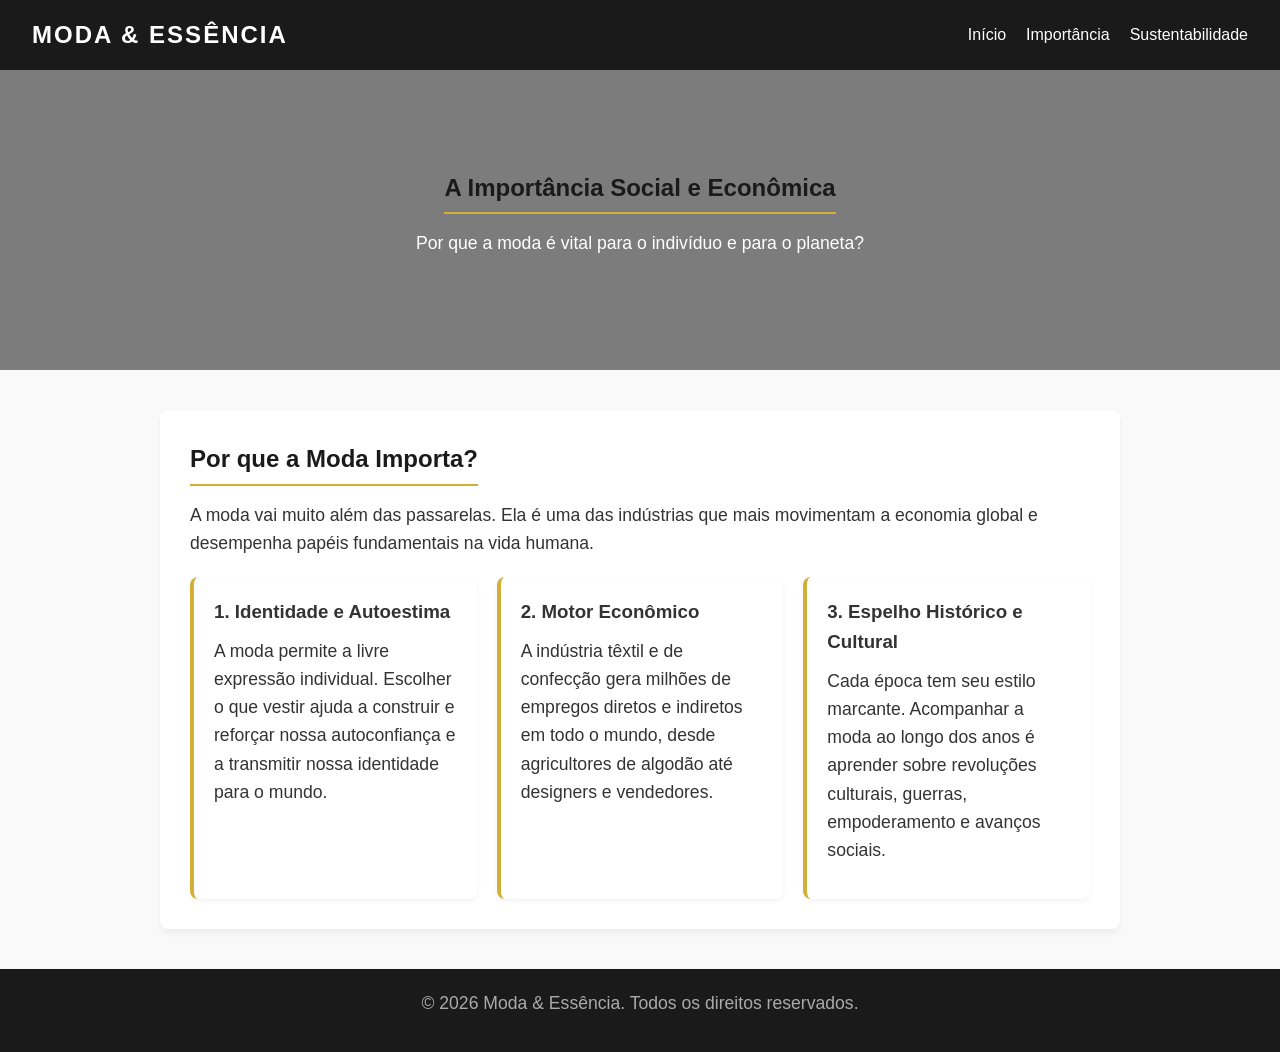
==== importancia.html @ f58232e0 "13:42" ====
<!DOCTYPE html>
<html lang="pt-BR">
<head>
    <meta charset="UTF-8">
    <meta name="viewport" content="width=device-width, initial-scale=1.0">
    <title>Moda & Essência - A Importância</title>
    <link rel="stylesheet" href="style.css">
</head>
<body>

    <header>
        <h1>MODA & ESSÊNCIA</h1>
        <nav>
            <ul>
                <li><a href="index.html">Início</a></li>
                <li><a href="importancia.html">Importância</a></li>
                <li><a href="sustentabilidade.html">Sustentabilidade</a></li>
            </ul>
        </nav>
    </header>

    <section class="hero">
        <h2>A Importância Social e Econômica</h2>
        <p>Por que a moda é vital para o indivíduo e para o planeta?</p>
    </section>

    <main>
        <section class="content-block">
            <h2>Por que a Moda Importa?</h2>
            <p>A moda vai muito além das passarelas. Ela é uma das indústrias que mais movimentam a economia global e desempenha papéis fundamentais na vida humana.</p>
            
            <div class="grid-cards">
                <div class="card">
                    <h3>1. Identidade e Autoestima</h3>
                    <p>A moda permite a livre expressão individual. Escolher o que vestir ajuda a construir e reforçar nossa autoconfiança e a transmitir nossa identidade para o mundo.</p>
                </div>

                <div class="card">
                    <h3>2. Motor Econômico</h3>
                    <p>A indústria têxtil e de confecção gera milhões de empregos diretos e indiretos em todo o mundo, desde agricultores de algodão até designers e vendedores.</p>
                </div>

                <div class="card">
                    <h3>3. Espelho Histórico e Cultural</h3>
                    <p>Cada época tem seu estilo marcante. Acompanhar a moda ao longo dos anos é aprender sobre revoluções culturais, guerras, empoderamento e avanços sociais.</p>
                </div>
            </div>
        </section>
    </main>

    <footer>
        <p>&copy; 2026 Moda & Essência. Todos os direitos reservados.</p>
    </footer>

</body>
</html>
---- style.css ----
/* Reset Básico */
* {
    margin: 0;
    padding: 0;
    box-sizing: border-box;
    font-family: 'Segoe UI', Tahoma, Geneva, Verdana, sans-serif;
}

body {
    background-color: #f9f9f9;
    color: #333;
    line-height: 1.6;
}

/* Cabeçalho e Menu */
header {
    background-color: #1a1a1a;
    color: #fff;
    padding: 1rem 2rem;
    display: flex;
    justify-content: space-between;
    align-items: center;
}

header h1 {
    font-size: 1.5rem;
    letter-spacing: 2px;
}

nav ul {
    display: flex;
    list-style: none;
}

nav ul li {
    margin-left: 20px;
}

nav ul li a {
    color: #fff;
    text-decoration: none;
    font-weight: 500;
    transition: color 0.3s;
}

nav ul li a:hover {
    color: #d4af37; /* Cor Dourada */
}

/* Banner Principal */
.hero {
    background: linear-gradient(rgba(0,0,0,0.5), rgba(0,0,0,0.5)), url('https://images.unsplash.com/photo-1490481651871-ab68de25d43d?q=80&w=1000') no-repeat center center/cover;
    height: 300px;
    color: white;
    display: flex;
    flex-direction: column;
    justify-content: center;
    align-items: center;
    text-align: center;
    padding: 0 20px;
}

/* Conteúdo Principal */
main {
    max-width: 1000px;
    margin: 40px auto;
    padding: 0 20px;
}

.content-block {
    background: white;
    padding: 30px;
    border-radius: 8px;
    box-shadow: 0 4px 6px rgba(0,0,0,0.05);
    margin-bottom: 30px;
}

h2 {
    color: #1a1a1a;
    margin-bottom: 15px;
    border-bottom: 2px solid #d4af37;
    display: inline-block;
    padding-bottom: 5px;
}

p {
    margin-bottom: 15px;
    font-size: 1.1rem;
}

/* Grid de Cards (Usado nas páginas 2 e 3) */
.grid-cards {
    display: grid;
    grid-template-columns: repeat(auto-fit, minmax(280px, 1fr));
    gap: 20px;
    margin-top: 20px;
}

.card {
    background: white;
    padding: 20px;
    border-radius: 8px;
    border-left: 4px solid #d4af37;
    box-shadow: 0 2px 5px rgba(0,0,0,0.05);
}

.card h3 {
    margin-bottom: 10px;
}

/* Rodapé */
footer {
    text-align: center;
    padding: 20px;
    background-color: #1a1a1a;
    color: #aaa;
    margin-top: 40px;
}
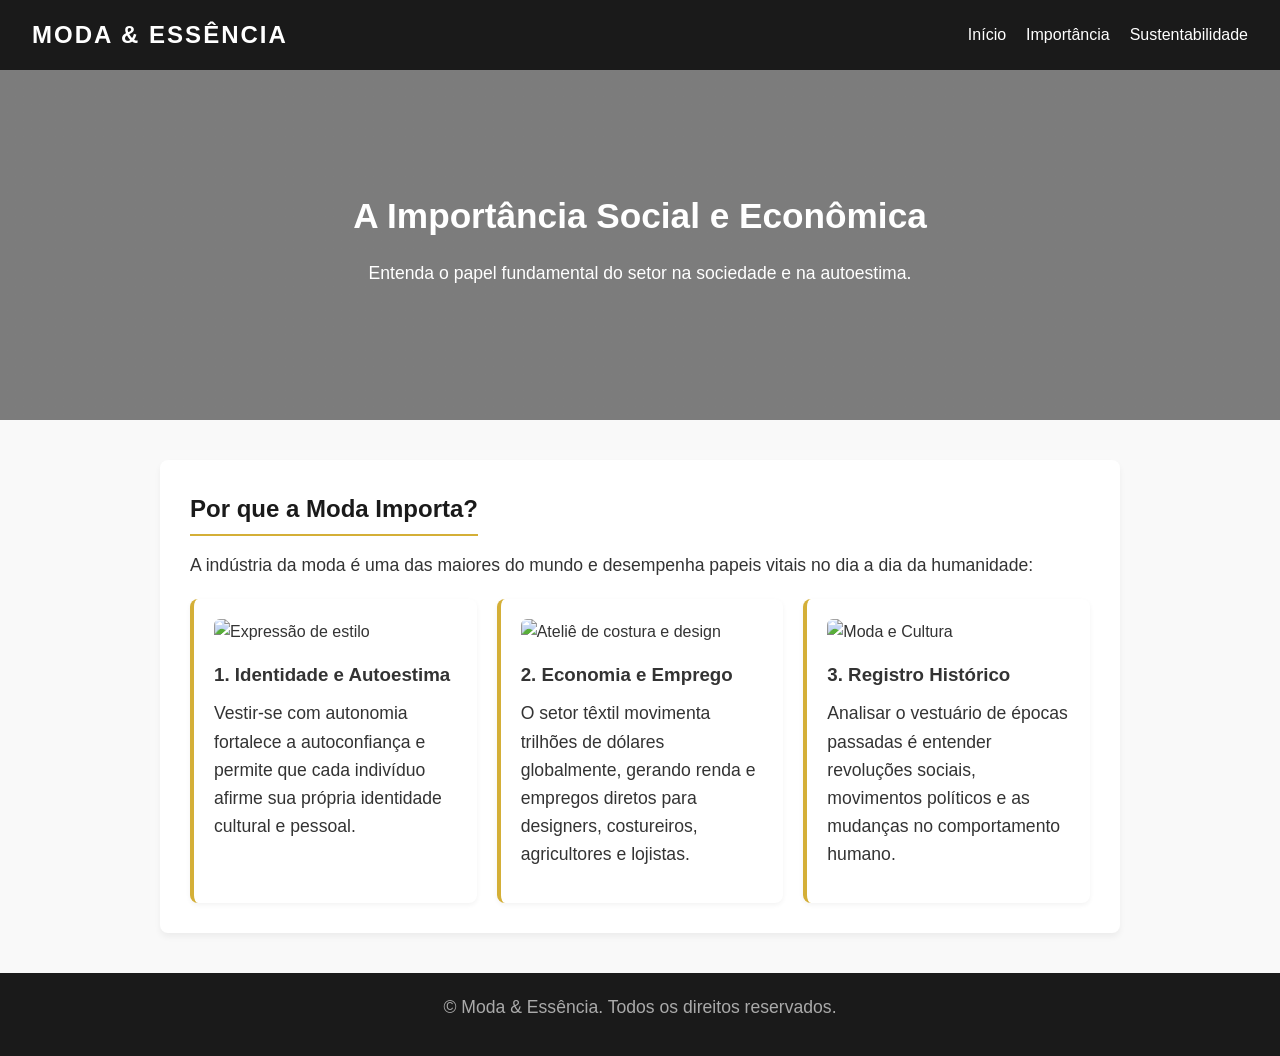
==== commit 343d27dd: "13:46" ====
--- a/importancia.html
+++ b/importancia.html
@@ -19,37 +19,40 @@
         </nav>
     </header>
 
-    <section class="hero">
+    <section class="hero hero-p2">
         <h2>A Importância Social e Econômica</h2>
-        <p>Por que a moda é vital para o indivíduo e para o planeta?</p>
+        <p>Entenda o papel fundamental do setor na sociedade e na autoestima.</p>
     </section>
 
     <main>
         <section class="content-block">
             <h2>Por que a Moda Importa?</h2>
-            <p>A moda vai muito além das passarelas. Ela é uma das indústrias que mais movimentam a economia global e desempenha papéis fundamentais na vida humana.</p>
-            
+            <p>A indústria da moda é uma das maiores do mundo e desempenha papeis vitais no dia a dia da humanidade:</p>
+
             <div class="grid-cards">
                 <div class="card">
+                    <img src="http://googleusercontent.com/image_collection/image_retrieval/13654612159611150705_1" alt="Expressão de estilo">
                     <h3>1. Identidade e Autoestima</h3>
-                    <p>A moda permite a livre expressão individual. Escolher o que vestir ajuda a construir e reforçar nossa autoconfiança e a transmitir nossa identidade para o mundo.</p>
+                    <p>Vestir-se com autonomia fortalece a autoconfiança e permite que cada indivíduo afirme sua própria identidade cultural e pessoal.</p>
                 </div>
 
                 <div class="card">
-                    <h3>2. Motor Econômico</h3>
-                    <p>A indústria têxtil e de confecção gera milhões de empregos diretos e indiretos em todo o mundo, desde agricultores de algodão até designers e vendedores.</p>
+                    <img src="https://images.unsplash.com/photo-1558769132-cb1aea458c5e?q=80&w=600" alt="Ateliê de costura e design">
+                    <h3>2. Economia e Emprego</h3>
+                    <p>O setor têxtil movimenta trilhões de dólares globalmente, gerando renda e empregos diretos para designers, costureiros, agricultores e lojistas.</p>
                 </div>
 
                 <div class="card">
-                    <h3>3. Espelho Histórico e Cultural</h3>
-                    <p>Cada época tem seu estilo marcante. Acompanhar a moda ao longo dos anos é aprender sobre revoluções culturais, guerras, empoderamento e avanços sociais.</p>
+                    <img src="http://googleusercontent.com/image_collection/image_retrieval/13654612159611150705_2" alt="Moda e Cultura">
+                    <h3>3. Registro Histórico</h3>
+                    <p>Analisar o vestuário de épocas passadas é entender revoluções sociais, movimentos políticos e as mudanças no comportamento humano.</p>
                 </div>
             </div>
         </section>
     </main>
 
     <footer>
-        <p>&copy; 2026 Moda & Essência. Todos os direitos reservados.</p>
+        <p>&copy; Moda & Essência. Todos os direitos reservados.</p>
     </footer>
 
 </body>
--- a/style.css
+++ b/style.css
@@ -1,4 +1,4 @@
-/* Reset Básico */
+    /* Reset Básico */
 * {
     margin: 0;
     padding: 0;
@@ -12,7 +12,7 @@
     line-height: 1.6;
 }
 
-/* Cabeçalho e Menu */
+/* Cabeçalho e Navegação */
 header {
     background-color: #1a1a1a;
     color: #fff;
@@ -44,13 +44,12 @@
 }
 
 nav ul li a:hover {
-    color: #d4af37; /* Cor Dourada */
+    color: #d4af37;
 }
 
-/* Banner Principal */
+/* Banners das Páginas */
 .hero {
-    background: linear-gradient(rgba(0,0,0,0.5), rgba(0,0,0,0.5)), url('https://images.unsplash.com/photo-1490481651871-ab68de25d43d?q=80&w=1000') no-repeat center center/cover;
-    height: 300px;
+    height: 350px;
     color: white;
     display: flex;
     flex-direction: column;
@@ -58,6 +57,26 @@
     align-items: center;
     text-align: center;
     padding: 0 20px;
+}
+
+/* Imagens de Fundo Específicas para Cada Página */
+.hero-p1 {
+    background: linear-gradient(rgba(0,0,0,0.5), rgba(0,0,0,0.5)), url('https://images.unsplash.com/photo-1490481651871-ab68de25d43d?q=80&w=1200') no-repeat center center/cover;
+}
+
+.hero-p2 {
+    background: linear-gradient(rgba(0,0,0,0.5), rgba(0,0,0,0.5)), url('http://googleusercontent.com/image_collection/image_retrieval/13654612159611150705_0') no-repeat center center/cover;
+}
+
+.hero-p3 {
+    background: linear-gradient(rgba(0,0,0,0.5), rgba(0,0,0,0.5)), url('http://googleusercontent.com/image_collection/image_retrieval/4146819007498923385_0') no-repeat center center/cover;
+}
+
+.hero h2 {
+    font-size: 2.2rem;
+    margin-bottom: 10px;
+    color: #fff;
+    border-bottom: none;
 }
 
 /* Conteúdo Principal */
@@ -88,7 +107,16 @@
     font-size: 1.1rem;
 }
 
-/* Grid de Cards (Usado nas páginas 2 e 3) */
+/* Imagens internas dos conteúdos */
+.featured-img {
+    width: 100%;
+    max-height: 400px;
+    object-fit: cover;
+    border-radius: 8px;
+    margin: 20px 0;
+}
+
+/* Grid de Cards */
 .grid-cards {
     display: grid;
     grid-template-columns: repeat(auto-fit, minmax(280px, 1fr));
@@ -97,11 +125,19 @@
 }
 
 .card {
-    background: white;
+    background: #fff;
     padding: 20px;
     border-radius: 8px;
     border-left: 4px solid #d4af37;
     box-shadow: 0 2px 5px rgba(0,0,0,0.05);
+}
+
+.card img {
+    width: 100%;
+    height: 180px;
+    object-fit: cover;
+    border-radius: 6px;
+    margin-bottom: 15px;
 }
 
 .card h3 {
